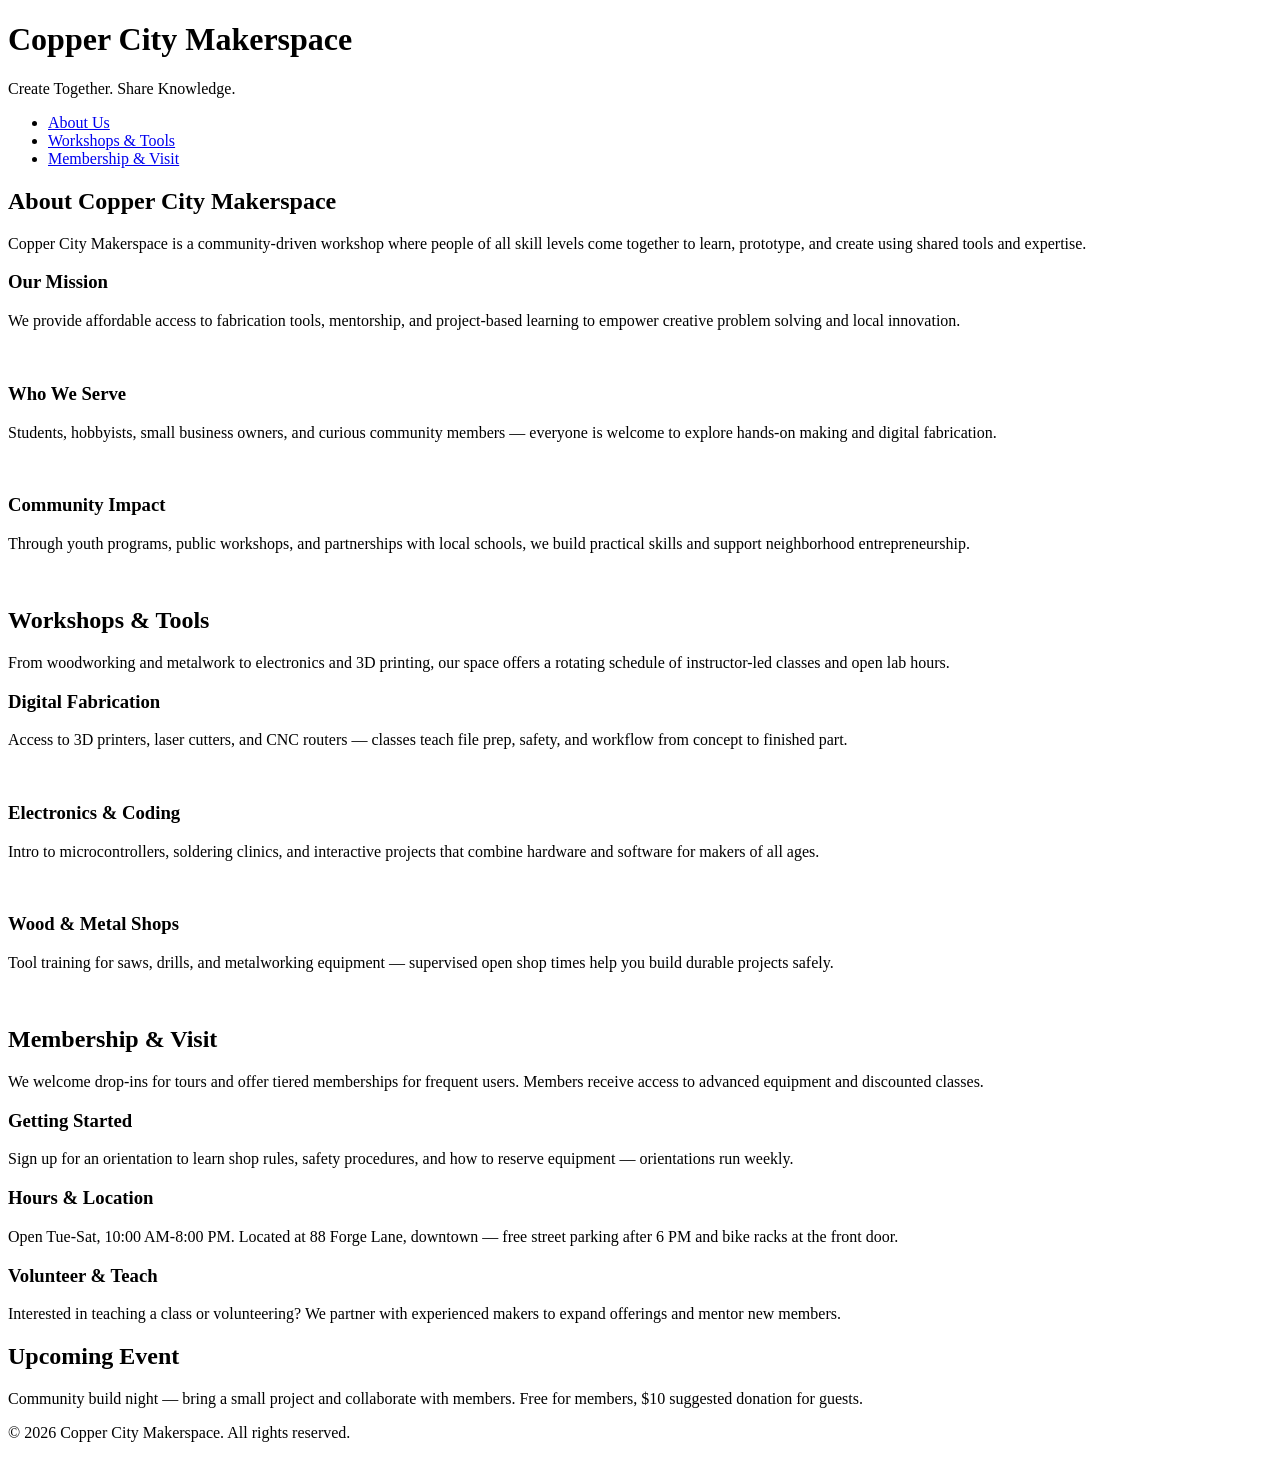
==== index.html @ 7fe0dd9f "Added new pages" ====
<!DOCTYPE html>
<html lang="en">
<head>
    <meta charset="UTF-8">
    <meta name="viewport" content="width=device-width, initial-scale=1.0">
    <link rel="stylesheet" href="styles.css">
    <title>Copper City Makerspace</title>
</head>
<body>
    <header>
        <h1>Copper City Makerspace</h1>
        <p>Create Together. Share Knowledge.</p>
    </header>
<nav>
    <ul>
        <li><a href="about.html">About Us</a></li>
        <li><a href="workshops.html">Workshops & Tools</a></li>
        <li><a href="memberships.html">Membership & Visit</a></li>
    </ul>
</nav>
<main>
    <section id="about">
        <h2>About Copper City Makerspace</h2>
        <p>Copper City Makerspace is a community-driven workshop where people of all skill levels come together to learn, prototype, and create using shared tools and expertise.</p>
        <div class="card-row">
            <section>
                <h3>Our Mission</h3>
                <p>We provide affordable access to fabrication tools, mentorship, and project-based learning to empower creative problem solving and local innovation.</p>
                <img src="images/engineering.jpg" alt="" width="300">
            </section>
            <section>
                <h3>Who We Serve</h3>
                <p>Students, hobbyists, small business owners, and curious community members — everyone is welcome to explore hands-on making and digital fabrication.</p>
                <img src="images/ideation.jpg" alt="" width="300">
            </section>
            <section>
                <h3>Community Impact</h3>
                <p>Through youth programs, public workshops, and partnerships with local schools, we build practical skills and support neighborhood entrepreneurship.</p>
                <img src="images/storytelling.jpg" alt="" width="300">
            </section>
        </div>
    </section>
    <section id="workshops">
        <h2>Workshops & Tools</h2>
        <p>From woodworking and metalwork to electronics and 3D printing, our space offers a rotating schedule of instructor-led classes and open lab hours.</p>
        <div class="card-row">
            <section>
                <h3>Digital Fabrication</h3>
                <p>Access to 3D printers, laser cutters, and CNC routers — classes teach file prep, safety, and workflow from concept to finished part.</p>
                <img src="images/3Dprinter.jpg" alt="" width="300">
            </section>
            <section>
                <h3>Electronics & Coding</h3>
                <p>Intro to microcontrollers, soldering clinics, and interactive projects that combine hardware and software for makers of all ages.</p>
                <img src="images/microcontroller.jpg" alt="" width="300">
            </section>
            <section>
                <h3>Wood & Metal Shops</h3>
                <p>Tool training for saws, drills, and metalworking equipment — supervised open shop times help you build durable projects safely.</p>
                <img src="images/metalworking.jpg" alt="" width="300">
            </section>
        </div>
    </section>
    <section id="memberships">
        <h2>Membership & Visit</h2>
        <p>We welcome drop-ins for tours and offer tiered memberships for frequent users. Members receive access to advanced equipment and discounted classes.</p>
        <div class="card-row"> 
            <section>
                <h3>Getting Started</h3>
                <p>Sign up for an orientation to learn shop rules, safety procedures, and how to reserve equipment — orientations run weekly.</p>
            </section>
            <section>
                <h3>Hours & Location</h3>
                <p>Open Tue-Sat, 10:00 AM-8:00 PM. Located at 88 Forge Lane, downtown — free street parking after 6 PM and bike racks at the front door.</p>
            </section>
            <section>
                <h3>Volunteer & Teach</h3>
                <p>Interested in teaching a class or volunteering? We partner with experienced makers to expand offerings and mentor new members.</p>
            </section>
        </div>
    </section>
</main>
<aside>
    <h2>Upcoming Event</h2>
    <p>Community build night — bring a small project and collaborate with members. Free for members, $10 suggested donation for guests.</p>
</aside>
<footer>
    <p>&copy; 2026 Copper City Makerspace. All rights reserved.</p>
</footer>
</body>
</html>
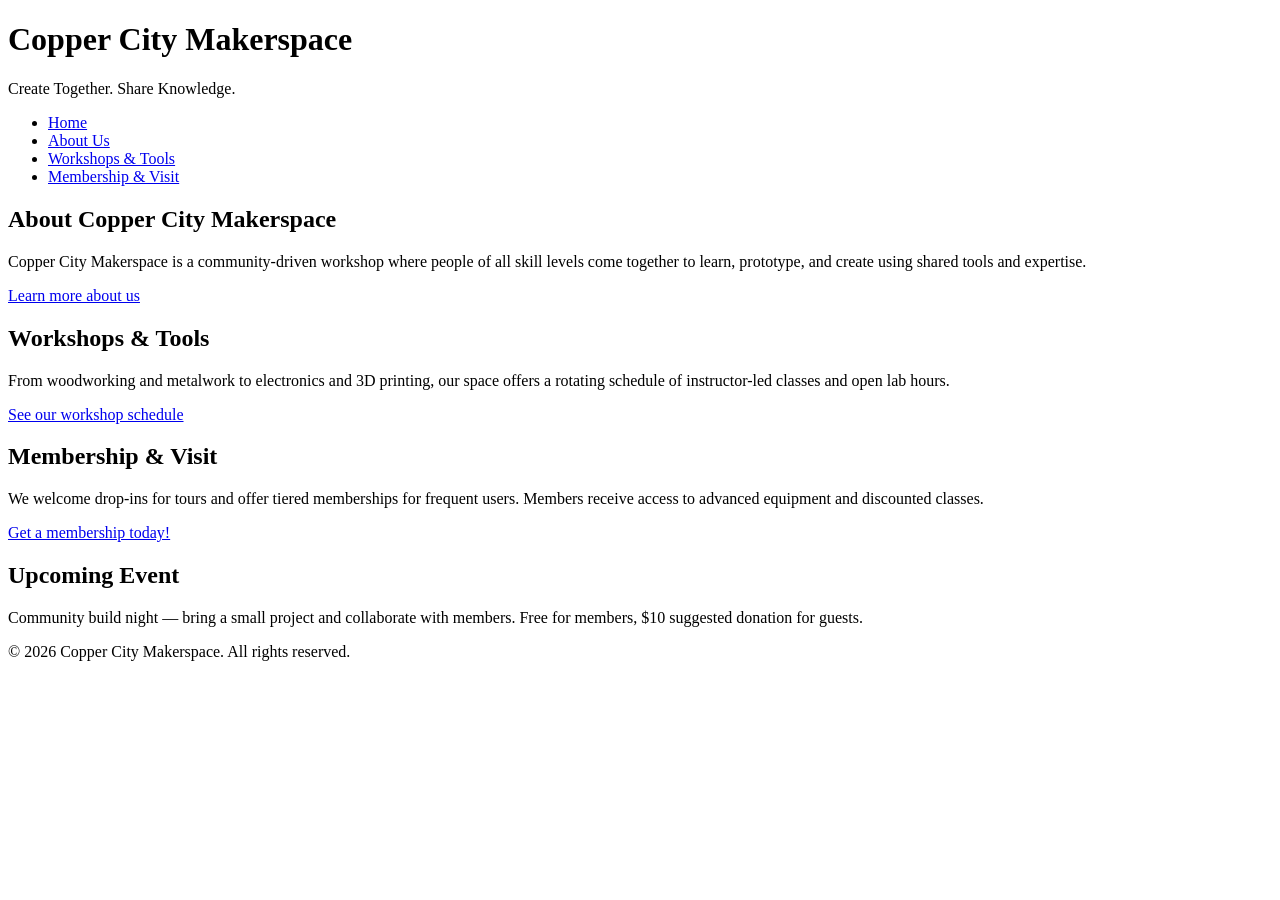
==== commit b4239a8c: "Next Iteration of HTML complete" ====
--- a/index.html
+++ b/index.html
@@ -13,72 +13,28 @@
     </header>
 <nav>
     <ul>
+        <li><a href="index.html">Home</a></li>
         <li><a href="about.html">About Us</a></li>
         <li><a href="workshops.html">Workshops & Tools</a></li>
         <li><a href="memberships.html">Membership & Visit</a></li>
     </ul>
 </nav>
 <main>
-    <section id="about">
+<section id="about">
         <h2>About Copper City Makerspace</h2>
         <p>Copper City Makerspace is a community-driven workshop where people of all skill levels come together to learn, prototype, and create using shared tools and expertise.</p>
-        <div class="card-row">
-            <section>
-                <h3>Our Mission</h3>
-                <p>We provide affordable access to fabrication tools, mentorship, and project-based learning to empower creative problem solving and local innovation.</p>
-                <img src="images/engineering.jpg" alt="" width="300">
-            </section>
-            <section>
-                <h3>Who We Serve</h3>
-                <p>Students, hobbyists, small business owners, and curious community members — everyone is welcome to explore hands-on making and digital fabrication.</p>
-                <img src="images/ideation.jpg" alt="" width="300">
-            </section>
-            <section>
-                <h3>Community Impact</h3>
-                <p>Through youth programs, public workshops, and partnerships with local schools, we build practical skills and support neighborhood entrepreneurship.</p>
-                <img src="images/storytelling.jpg" alt="" width="300">
-            </section>
-        </div>
-    </section>
-    <section id="workshops">
+        <a href=" about.html">Learn more about us</a>
+</section>
+<section id="workshops">
         <h2>Workshops & Tools</h2>
         <p>From woodworking and metalwork to electronics and 3D printing, our space offers a rotating schedule of instructor-led classes and open lab hours.</p>
-        <div class="card-row">
-            <section>
-                <h3>Digital Fabrication</h3>
-                <p>Access to 3D printers, laser cutters, and CNC routers — classes teach file prep, safety, and workflow from concept to finished part.</p>
-                <img src="images/3Dprinter.jpg" alt="" width="300">
-            </section>
-            <section>
-                <h3>Electronics & Coding</h3>
-                <p>Intro to microcontrollers, soldering clinics, and interactive projects that combine hardware and software for makers of all ages.</p>
-                <img src="images/microcontroller.jpg" alt="" width="300">
-            </section>
-            <section>
-                <h3>Wood & Metal Shops</h3>
-                <p>Tool training for saws, drills, and metalworking equipment — supervised open shop times help you build durable projects safely.</p>
-                <img src="images/metalworking.jpg" alt="" width="300">
-            </section>
-        </div>
-    </section>
-    <section id="memberships">
+        <a href="workshops.html">See our workshop schedule</a>
+</section>
+<section id="memberships">
         <h2>Membership & Visit</h2>
         <p>We welcome drop-ins for tours and offer tiered memberships for frequent users. Members receive access to advanced equipment and discounted classes.</p>
-        <div class="card-row"> 
-            <section>
-                <h3>Getting Started</h3>
-                <p>Sign up for an orientation to learn shop rules, safety procedures, and how to reserve equipment — orientations run weekly.</p>
-            </section>
-            <section>
-                <h3>Hours & Location</h3>
-                <p>Open Tue-Sat, 10:00 AM-8:00 PM. Located at 88 Forge Lane, downtown — free street parking after 6 PM and bike racks at the front door.</p>
-            </section>
-            <section>
-                <h3>Volunteer & Teach</h3>
-                <p>Interested in teaching a class or volunteering? We partner with experienced makers to expand offerings and mentor new members.</p>
-            </section>
-        </div>
-    </section>
+        <a href="memberships.html">Get a membership today!</a>
+</section>
 </main>
 <aside>
     <h2>Upcoming Event</h2>
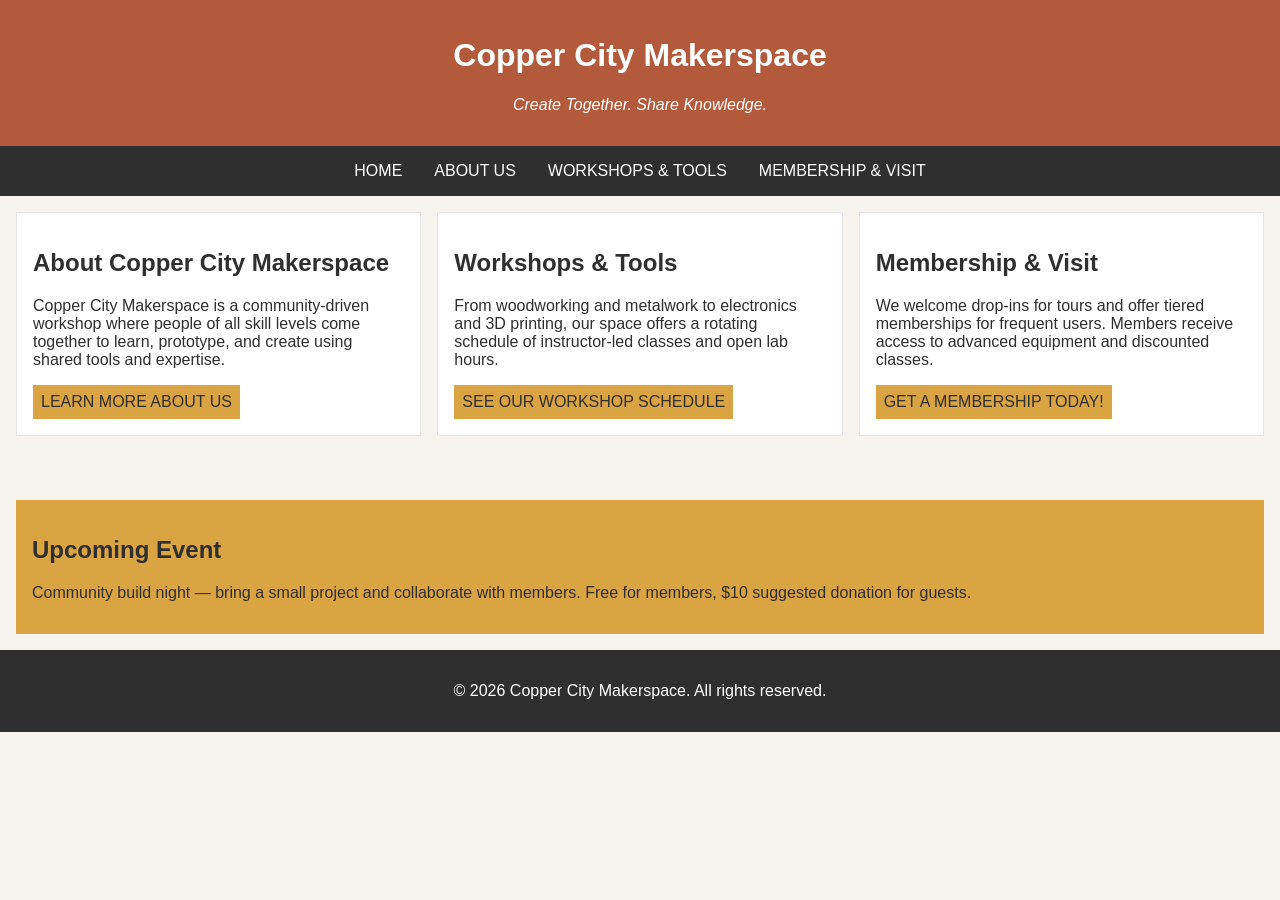
==== commit 7bffd178: "Completed iteration for multi-page" ====
--- a/index.html
+++ b/index.html
@@ -7,10 +7,10 @@
     <title>Copper City Makerspace</title>
 </head>
 <body>
-    <header>
-        <h1>Copper City Makerspace</h1>
-        <p>Create Together. Share Knowledge.</p>
-    </header>
+<header>
+    <h1>Copper City Makerspace</h1>
+    <p>Create Together. Share Knowledge.</p>
+</header>
 <nav>
     <ul>
         <li><a href="index.html">Home</a></li>
@@ -19,7 +19,7 @@
         <li><a href="memberships.html">Membership & Visit</a></li>
     </ul>
 </nav>
-<main>
+<main class="card-row">
 <section id="about">
         <h2>About Copper City Makerspace</h2>
         <p>Copper City Makerspace is a community-driven workshop where people of all skill levels come together to learn, prototype, and create using shared tools and expertise.</p>
--- a/styles.css
+++ b/styles.css
@@ -0,0 +1,123 @@
+/* =====  CSS by Christina Carrasquilla, updated by Abigail Arevalo =====  */
+
+/* ===== Color Palette 
+
+Copper:#B35A3C
+Charcoal:#2F2F2F
+Light Background:#F7F4EF
+Card Background:#FFFFFF
+Soft Gold:#D9A441
+Border:#E5E5E5
+
+===== */
+
+/* ===== GLOBAL (Base) Styles ===== */
+
+body {
+    font-family: Arial, sans-serif;
+    margin: 0;
+    background-color: #F7F4EF;
+    color: #2F2F2F;
+    display:grid;
+    grid-template-columns: 1fr;
+}
+
+header {
+    background-color: #B35A3C;
+    color: white;
+    text-align: center;
+    padding: 1rem;
+}
+
+header img {
+    margin-top: 0.5rem;
+}
+header p {
+    font-style:italic;
+}
+nav {
+    background-color: #2F2F2F;
+    padding:.5rem;
+}
+
+nav ul {
+    list-style: none;
+    margin: 0;
+    padding: 0;
+}
+
+nav a {
+    color: white;
+    text-decoration: none;
+    padding: 0.5rem;
+    display: inline-block;
+    text-transform:uppercase;
+}
+
+nav a:hover {
+    background-color: #B35A3C;
+}
+
+main {
+    padding: 1rem;
+}
+
+main a {
+    background-color: #D9A441;
+    color: #2F2F2F;
+    text-decoration: none;
+    padding: 0.5rem;
+    display: inline-block;
+    text-transform:uppercase;
+}
+
+main a:hover {
+    background-color: #B35A3C;
+    color: white;
+}
+
+section {
+    margin-bottom: 2rem;
+}
+
+.card-row section {
+    background-color: white;
+    border: 1px solid #E5E5E5;
+    padding: 1rem;
+}
+
+img {
+    display: block;
+    margin-top: 0.5rem;
+    max-width: 100%;
+}
+
+aside {
+    background-color: #D9A441;
+    padding: 1rem;
+    margin: 1rem;
+}
+
+footer {
+    background-color: #2F2F2F;
+    color: white;
+    text-align: center;
+    padding: 1rem;
+}
+/* ===== MEDIA QUERIES (MEDIUM SCREENS) ===== */
+@media screen and (min-width: 817px){
+   nav ul {
+    display: flex;
+    justify-content: center;
+    gap: 1rem;
+}
+
+.card-row {
+    display: flex;
+    gap: 1rem;
+}
+
+.card-row section {
+    width: 30%;
+}
+}
